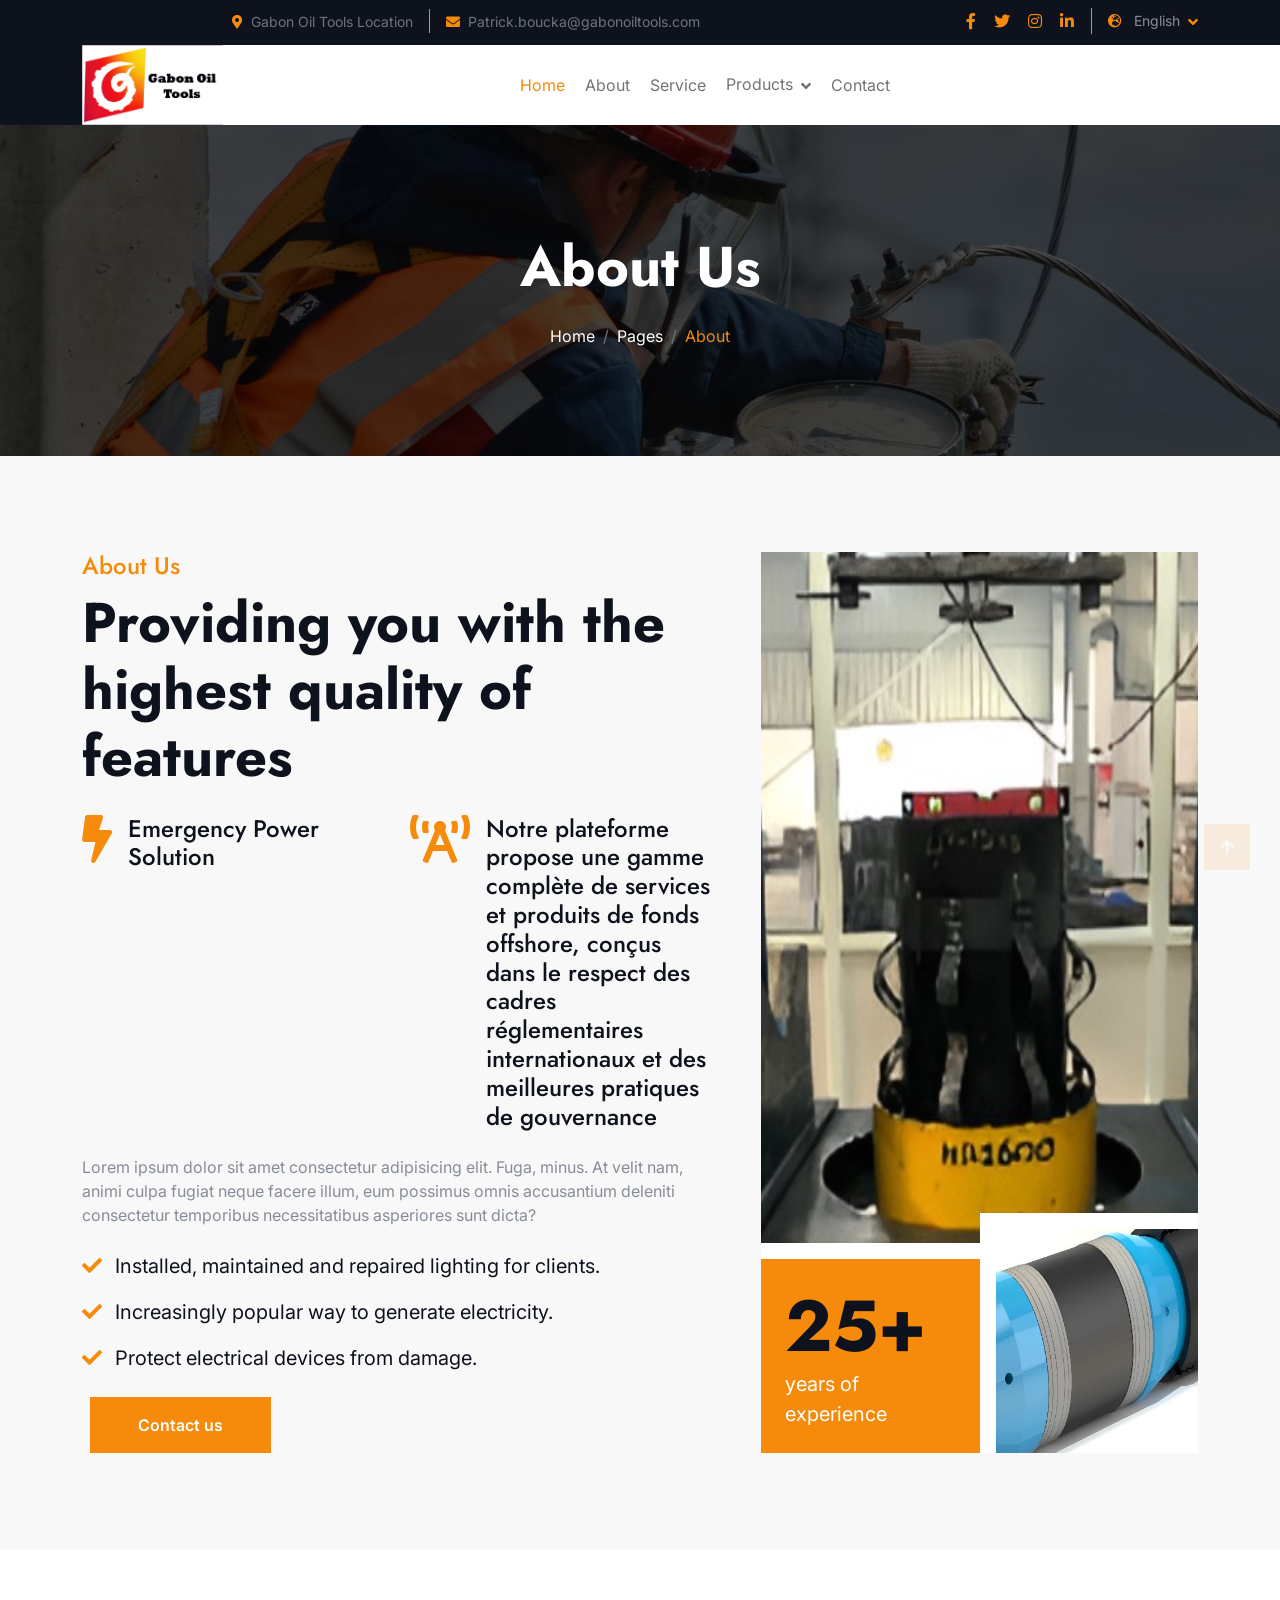
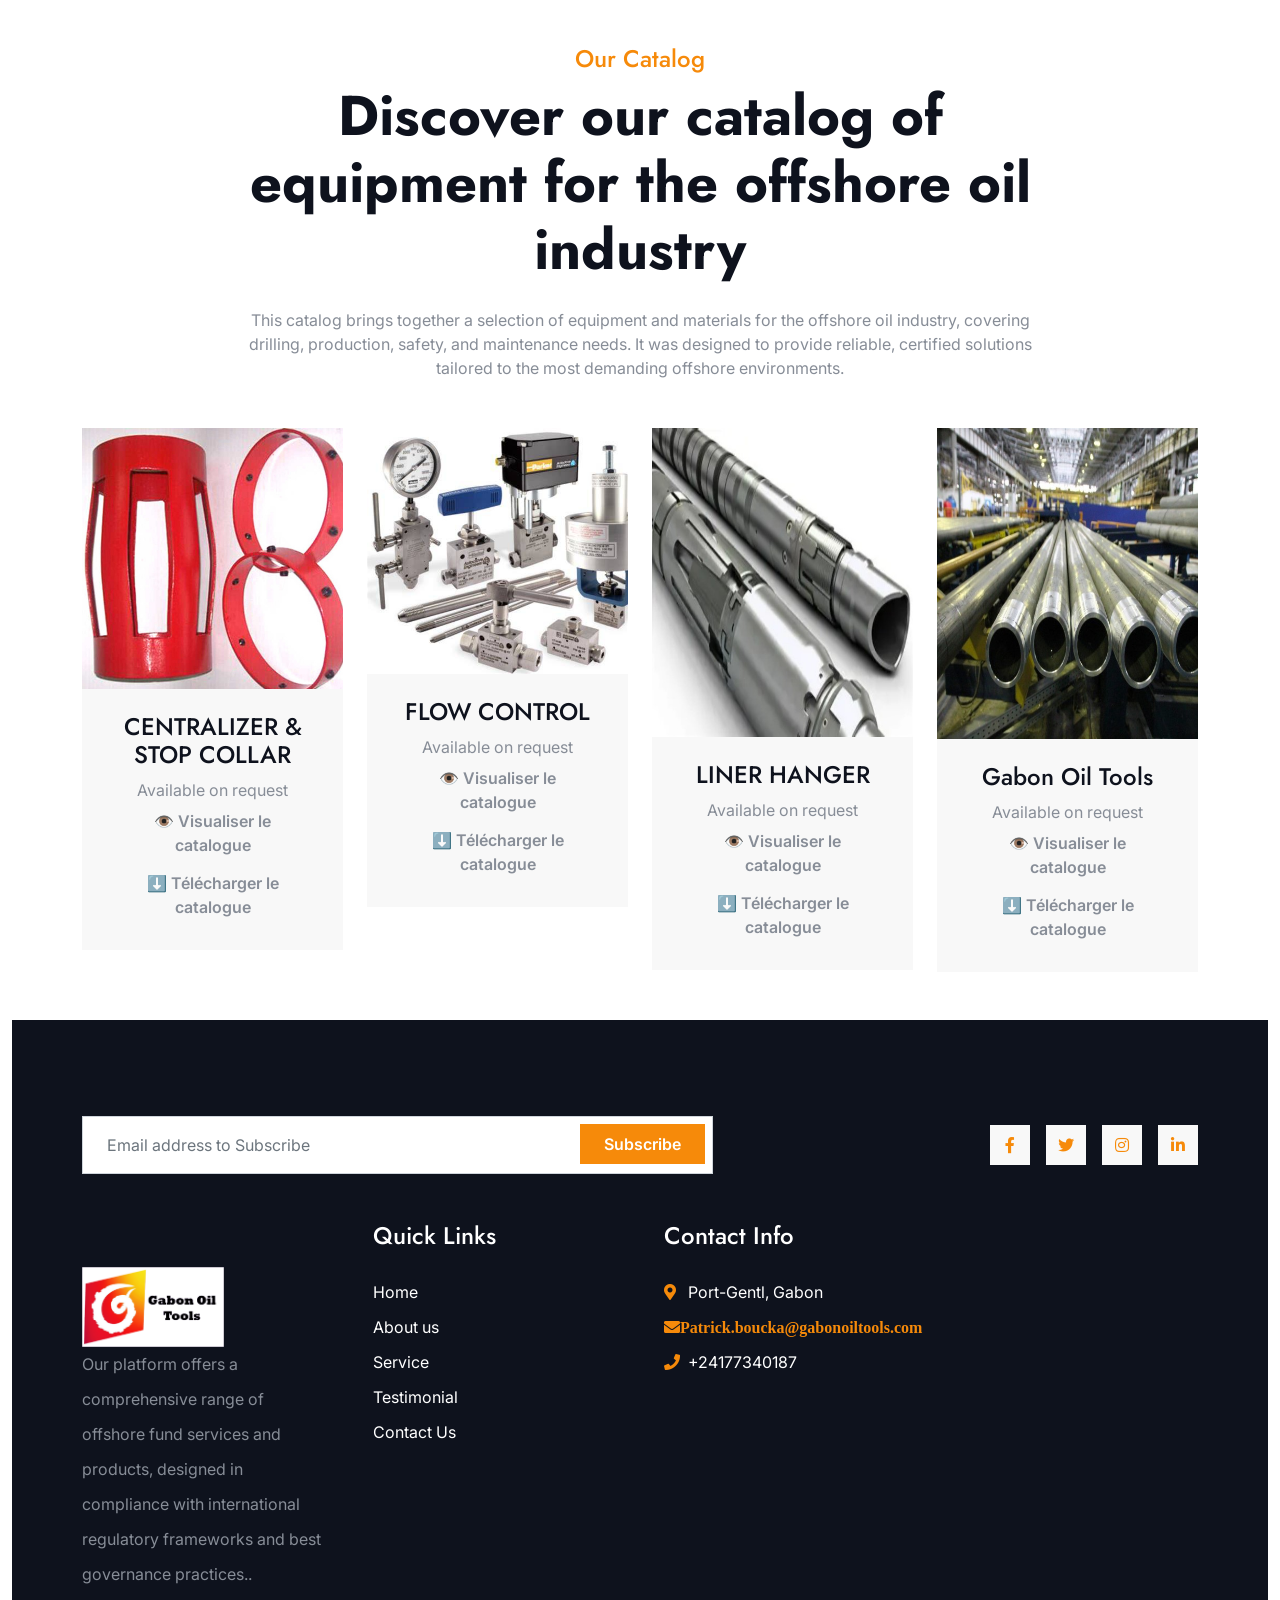
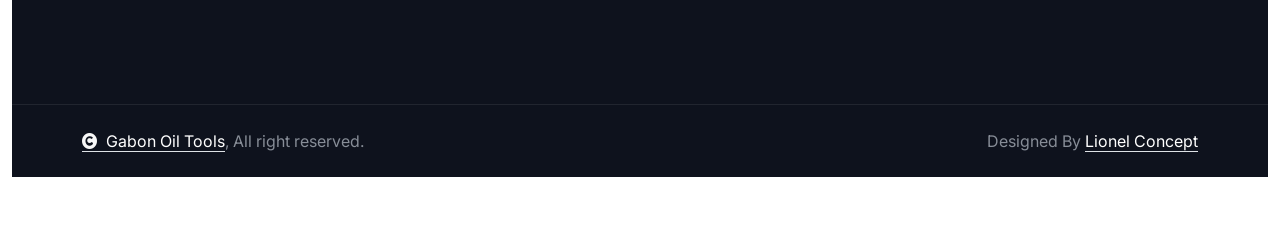
==== about.html @ 23f8eab4 "Landing page pétrolière Gabonaise" ====
<!DOCTYPE html>
<html lang="en">

<head>
    <meta charset="utf-8">
    <title>Gabon Oil Tolls </title>
    <meta content="width=device-width, initial-scale=1.0" name="viewport">
    <meta content="" name="keywords">
    <meta content="" name="description">

    <!-- Google Web Fonts -->
    <link rel="preconnect" href="https://fonts.googleapis.com">
    <link rel="preconnect" href="https://fonts.gstatic.com" crossorigin>
    <link
        href="https://fonts.googleapis.com/css2?family=Inter:wght@100..900&family=Edu+TAS+Beginner:wght@400..700&family=Jost:ital,wght@0,100..900;1,100..900&display=swap"
        rel="stylesheet">

    <!-- Icon Font Stylesheet -->
    <link rel="stylesheet" href="https://use.fontawesome.com/releases/v5.15.4/css/all.css" />
    <link href="https://cdn.jsdelivr.net/npm/bootstrap-icons@1.4.1/font/bootstrap-icons.css" rel="stylesheet">

    <!-- Libraries Stylesheet -->
    <link rel="stylesheet" href="lib/animate/animate.min.css" />
    <link href="lib/owlcarousel/assets/owl.carousel.min.css" rel="stylesheet">


    <!-- Customized Bootstrap Stylesheet -->
    <link href="css/bootstrap.min.css" rel="stylesheet">

    <!-- Template Stylesheet -->
    <link href="css/style.css" rel="stylesheet">
</head>

<body>

    <!-- Spinner Start -->
    <div id="spinner"
        class="show bg-white position-fixed translate-middle w-100 vh-100 top-50 start-50 d-flex align-items-center justify-content-center">
        <div class="spinner-border text-primary" style="width: 3rem; height: 3rem;" role="status">
            <span class="sr-only">Loading...</span>
        </div>
    </div>
    <!-- Spinner End -->



    <!-- Navbar & Hero Start -->
    <div class="container-fluid header-top">
        <div class="container d-flex align-items-center">
            <h3 class="text-primary mb-0 d-flex align-items-center">
                <img src="img/gtol2.png" alt="Gabon Oil Tools Logo" class="site-logo me-2">
            </h3>
            <div class="w-100 h-100">
                <div class="topbar px-0 py-2 d-none d-lg-block" style="height: 45px;">
                    <div class="row gx-0 align-items-center">
                        <div class="col-lg-8 text-center text-lg-center mb-lg-0">
                            <div class="d-flex flex-wrap">
                                <div class="border-end border-primary pe-3">
                                    <a href="#" class="text-muted small"><i
                                            class="fas fa-map-marker-alt text-primary me-2"></i>Gabon Oil Tools
                                        Location</a>
                                </div>
                                <div class="ps-3">
                                    <a href="mailto:example@gmail.com" class="text-muted small"><i
                                            class="fas fa-envelope text-primary me-2"></i>Patrick.boucka@gabonoiltools.com</a>
                                </div>
                            </div>
                        </div>
                        <div class="col-lg-4 text-center text-lg-end">
                            <div class="d-flex justify-content-end">
                                <div class="d-flex border-end border-primary pe-3">
                                    <a class="btn p-0 text-primary me-3" href="#"><i class="fab fa-facebook-f"></i></a>
                                    <a class="btn p-0 text-primary me-3" href="#"><i class="fab fa-twitter"></i></a>
                                    <a class="btn p-0 text-primary me-3" href="#"><i class="fab fa-instagram"></i></a>
                                    <a class="btn p-0 text-primary me-0" href="#"><i class="fab fa-linkedin-in"></i></a>
                                </div>
                                <div class="dropdown ms-3">
                                    <a href="#" class="dropdown-toggle text-white" data-bs-toggle="dropdown"><small
                                            class="text-body"><i class="fas fa-globe-europe text-primary me-2"></i>
                                            English</small></a>
                                    <div class="dropdown-menu">
                                        <a href="#" class="dropdown-item" onclick="changeLanguage('en')">English</a>
                                        <a href="#" class="dropdown-item" onclick="changeLanguage('fr')">French</a>
                                        <a href="#" class="dropdown-item" onclick="changeLanguage('es')">Spanish</a>
                                        <a href="#" class="dropdown-item" onclick="changeLanguage('ar')">Arabic</a>
                                    </div>
                                </div>
                            </div>
                        </div>
                    </div>
                </div>
                <div class="nav-bar px-0 py-lg-0" style="height: 80px;">
                    <nav class="navbar navbar-expand-lg navbar-light d-flex justify-content-lg-end">
                        <a href="#" class="navbar-brand-2">
                            <h1 class="text-primary mb-0"><i class="fas fa-bolt"></i>Gabon Oil Tools</h1>
                            <!-- <img src="img/logo.png" alt="Logo"> -->
                        </a>
                        <button class="navbar-toggler" type="button" data-bs-toggle="collapse"
                            data-bs-target="#navbarCollapse">
                            <span class="fa fa-bars"></span>
                        </button>
                        <div class="collapse navbar-collapse" id="navbarCollapse">
                            <div class="navbar-nav mx-0 mx-lg-auto bg-white">
                                <a href="index.html" class="nav-item nav-link active">Home</a>
                                <a href="about.html" class="nav-item nav-link">About</a>
                                <a href="service.html" class="nav-item nav-link">Service</a>
                                <div class="nav-item dropdown">
                                    <a href="#" class="nav-link" data-bs-toggle="dropdown">
                                        <span class="dropdown-toggle">Products</span>
                                    </a>
                                    <div class="dropdown-menu">
                                        <a href="team.html" class="dropdown-item">Our Catalog</a>
                                        <a href="testimonial.html" class="dropdown-item">Testimonial</a>
                                        <a href="404.html" class="dropdown-item">404 Page</a>
                                    </div>
                                </div>
                                <a href="contact.html" class="nav-item nav-link">Contact</a>
                            </div>
                        </div>
                    </nav>
                </div>
            </div>
        </div>
    </div>
    <!-- Navbar & Hero End -->


    <!-- Header Start -->
    <div class="container-fluid bg-breadcrumb">
        <div class="container text-center py-5" style="max-width: 900px;">
            <h4 class="text-white display-4 mb-4 wow fadeInDown" data-wow-delay="0.1s">About Us</h4>
            <ol class="breadcrumb d-flex justify-content-center mb-0 wow fadeInDown" data-wow-delay="0.3s">
                <li class="breadcrumb-item"><a href="index.html">Home</a></li>
                <li class="breadcrumb-item"><a href="#">Pages</a></li>
                <li class="breadcrumb-item active text-primary">About</li>
            </ol>
        </div>
    </div>
    <!-- Header End -->


    <!-- About Start -->
    <div class="container-fluid about bg-light py-5">
        <div class="container py-5">
            <div class="row g-5">
                <div class="col-lg-7 wow fadeInLeft" data-wow-delay="0.2s">
                    <div class="h-100">
                        <h4 class="text-primary">About Us</h4>
                        <h1 class="display-4 mb-4">Providing you with the highest quality of features</h1>
                        <div class="row g-4 mb-4">
                            <div class="col-md-6">
                                <a href="#" class="d-flex">
                                    <span class="fas fa-bolt fa-3x me-3"></span>
                                    <h4 class="mb-0">Emergency Power Solution</h4>
                                </a>
                            </div>
                            <div class="col-md-6">
                                <a href="#" class="d-flex">
                                    <span class="fas fa-broadcast-tower fa-3x me-3"></span>
                                    <h4 class="mb-0">Notre plateforme propose une gamme complète de services et produits
                                        de fonds offshore, conçus dans le respect des cadres réglementaires
                                        internationaux et des meilleures pratiques de gouvernance</h4>
                                </a>
                            </div>
                        </div>
                        <p class="mb-4">Lorem ipsum dolor sit amet consectetur adipisicing elit. Fuga, minus. At velit
                            nam, animi culpa fugiat neque facere illum, eum possimus omnis accusantium deleniti
                            consectetur temporibus necessitatibus asperiores sunt dicta?
                        </p>
                        <div class="text-dark mb-4">
                            <p class="fs-5"><span class="fa fa-check text-primary me-2"></span> Installed, maintained
                                and repaired lighting for clients.</p>
                            <p class="fs-5"><span class="fa fa-check text-primary me-2"></span> Increasingly popular way
                                to generate electricity.</p>
                            <p class="fs-5"><span class="fa fa-check text-primary me-2"></span> Protect electrical
                                devices from damage.</p>
                        </div>
                        <a class="btn btn-primary py-3 px-4 px-md-5 ms-2" href="#">Contact us</a>
                    </div>
                </div>
                <div class="col-lg-5 wow fadeInRight" data-wow-delay="0.2s">
                    <div class="position-relative h-100">
                        <img src="img/about-1.jpg" class="img-fluid w-100 h-100" style="object-fit: cover;" alt="">
                        <div class="bg-white">
                            <div class="position-absolute pt-3 bg-white" style="width: 50%; left: 0; bottom: 0;">
                                <div class="bg-primary p-4">
                                    <h4 class="display-2 mb-0">25+</h4>
                                    <p class="text-white fs-5 mb-0">years of experience</p>
                                </div>
                            </div>
                            <div class="position-absolute p-3 bg-white pb-0 pe-0"
                                style="width: 50%; bottom: 0; right: 0;">
                                <img src="img/about-2.jpg" class="img-fluid" alt="">
                            </div>
                        </div>
                    </div>
                </div>
            </div>
        </div>
    </div>
    <!-- About End -->


    <!-- Team Start -->
    <div class="container-fluid team py-5">
        <div class="container py-5">
            <div class="d-flex flex-column mx-auto text-center mb-5 wow fadeInUp" data-wow-delay="0.2s"
                style="max-width: 800px;">
                <h4 class="text-primary">Our Catalog</h4>
                <h1 class="display-4 mb-4">Discover our catalog of equipment for the offshore oil industry</h1>
                <p class="mb-0">This catalog brings together a selection of equipment and materials for the offshore oil
                    industry, covering drilling, production, safety,
                    and maintenance needs. It was designed to provide reliable,
                    certified solutions tailored to the most demanding offshore environments.</p>
            </div>
            <div class="row g-4">
                <div class="col-md-6 col-lg-3 wow fadeInUp" data-wow-delay="0.2s">
                    <div class="team-item">
                        <div class="team-img">
                            <img src="img/Slip-on-Set-Screw-Stop-Collar-Stop-Ring-for-Casing-Centralizer.jpg"
                                class="img-fluid w-100" alt="">
                        </div>
                        <div class="team-content bg-light text-center p-4">
                            <h4>CENTRALIZER & STOP COLLAR </h4>
                            <p class="mb-0">Available on request</p>
                            <div class="catalog-actions">
                                <a href="pdf/CENTRALIZER & STOP COLLAR Catalogue.pdf" target="_blank"
                                    class="btn btn-view">
                                    👁️ Visualiser le catalogue
                                </a>
                                <a href="pdf/CENTRALIZER & STOP COLLAR Catalogue.pdf" download class="btn btn-download">
                                    ⬇️ Télécharger le catalogue
                                </a>
                            </div>

                        </div>
                    </div>
                </div>

                <div class="col-md-6 col-lg-3 wow fadeInUp" data-wow-delay="0.6s">
                    <div class="team-item">
                        <div class="team-img">
                            <img src="img/Flowcontrol.jpg" class="img-fluid w-100" alt="">
                        </div>
                        <div class="team-content bg-light text-center p-4">
                            <h4>FLOW CONTROL</h4>
                            <p class="mb-0">Available on request</p>
                            <div class="catalog-actions">
                                <a href="pdf/Product Catalog - Gradwell Oilfield.pdf" target="_blank"
                                    class="btn btn-view">
                                    👁️ Visualiser le catalogue
                                </a>
                                <a href="pdf/Product Catalog - Gradwell Oilfield.pdf" download class="btn btn-download">
                                    ⬇️ Télécharger le catalogue
                                </a>
                            </div>

                        </div>
                    </div>
                </div>
                <div class="col-md-6 col-lg-3 wow fadeInUp" data-wow-delay="0.6s">
                    <div class="team-item">
                        <div class="team-img">
                            <img src="img/team-3.jpg" class="img-fluid w-100" alt="">
                        </div>
                        <div class="team-content bg-light text-center p-4">
                            <h4>LINER HANGER</h4>
                            <p class="mb-0">Available on request</p>
                            <div class="catalog-actions">
                                <a href="pdf/FLOW CONTROL Catalogue.pdf" target="_blank" class="btn btn-view">
                                    👁️ Visualiser le catalogue
                                </a>
                                <a href="pdf/FLOW CONTROL Catalogue.pdf" download class="btn btn-download">
                                    ⬇️ Télécharger le catalogue
                                </a>
                            </div>

                        </div>
                    </div>
                </div>
                <div class="col-md-6 col-lg-3 wow fadeInUp" data-wow-delay="0.8s">
                    <div class="team-item">
                        <div class="team-img">
                            <img src="img/team-4.jpg" class="img-fluid w-100" alt="">
                        </div>
                        <div class="team-content bg-light text-center p-4">
                            <h4>Gabon Oil Tools</h4>
                            <p class="mb-0">Available on request</p>
                            <div class="catalog-actions">
                                <a href="pdf/LINER HANGER Catalogue.pdf" target="_blank" class="btn btn-view">
                                    👁️ Visualiser le catalogue
                                </a>
                                <a href="pdf/LINER HANGER Catalogue.pdf" download class="btn btn-download">
                                    ⬇️ Télécharger le catalogue
                                </a>
                            </div>
                        </div>
                    </div>

                </div>
            </div>
        </div>
        <!-- Team End -->

        <!-- Footer Start -->
        <div class="container-fluid footer bg-dark py-5 wow fadeIn" data-wow-delay="0.2s">
            <div class="container py-5">
                <div class="row g-5 mb-5 align-items-center">
                    <div class="col-lg-7">
                        <div class="position-relative mx-auto">
                            <input class="form-control w-100 py-3 ps-4 pe-5" type="text"
                                placeholder="Email address to Subscribe">
                            <button type="button"
                                class="btn btn-primary position-absolute top-0 end-0 py-2 px-4 mt-2 me-2">Subscribe</button>
                        </div>
                    </div>
                    <div class="col-lg-5">
                        <div class="d-flex align-items-center justify-content-center justify-content-lg-end">
                            <a class="btn btn-light btn-md-square me-3" href=""><i class="fab fa-facebook-f"></i></a>
                            <a class="btn btn-light btn-md-square me-3" href=""><i class="fab fa-twitter"></i></a>
                            <a class="btn btn-light btn-md-square me-3" href=""><i class="fab fa-instagram"></i></a>
                            <a class="btn btn-light btn-md-square me-0" href=""><i class="fab fa-linkedin-in"></i></a>
                        </div>
                    </div>
                </div>
                <div class="row g-5">
                    <div class="col-md-6 col-lg-6 col-xl-3">
                        <div class="footer-item d-flex flex-column">
                            <div class="footer-item">
                                <h3 class="text-primary mb-0 d-flex align-items-center">
                                    <img src="img/gtol2.png" alt="Gabon Oil Tools Logo" class="site-logo me-2">
                                </h3>
                                <p class="mb-3">Our platform offers a comprehensive range of offshore fund services and
                                    products,
                                    designed in compliance with international regulatory frameworks and best governance
                                    practices..</p>
                            </div>
                        </div>
                    </div>
                    <div class="col-md-6 col-lg-6 col-xl-3">
                        <div class="footer-item d-flex flex-column">
                            <h4 class="text-white mb-4">Quick Links</h4>
                            <a href="#"> Home</a>
                            <a href="#"> About us</a>
                            <a href="#"> Service</a>
                            <a href="#"> Testimonial</a>
                            <a href="#"> Contact Us</a>
                        </div>
                    </div>
                    <div class="col-md-6 col-lg-6 col-xl-3">
                        <div class="footer-item d-flex flex-column">
                            <h4 class="text-white mb-4">Contact Info</h4>
                            <a href="#"><i class="fa fa-map-marker-alt text-primary me-2"></i> Port-Gentl, Gabon
                            </a>
                            <a href="mailto:Patrick.boucka@gabonoiltools.com"><i
                                    class="fas fa-envelope text-primary me-2">Patrick.boucka@gabonoiltools.com</a></i>

                            <a href="tel:+24177340187"><i class="fas fa-phone text-primary me-2"></i>+24177340187</a>
                        </div>
                    </div>
                </div>
            </div>
        </div>
        <!-- Footer End -->


        <!-- Copyright Start -->
        <div class="container-fluid copyright py-4">
            <div class="container">
                <div class="row g-4 align-items-center">
                    <div class="col-md-6 text-center text-md-start mb-md-0">
                        <span class="text-body"><a href="#" class="border-bottom text-white"><i
                                    class="fas fa-copyright text-light me-2"></i>Gabon Oil Tools</a>, All right
                            reserved.</span>
                    </div>
                    <div class="col-md-6 text-center text-md-end text-body">
                        Designed By <a class="border-bottom text-white"
                            href="https://lionel-johnson.github.io/LionelConcept/">Lionel Concept</a>
                    </div>
                </div>
            </div>
        </div>
        <!-- Copyright End -->








        <!-- Back to Top -->
        <a href="#" class="btn btn-primary btn-lg-square back-to-top"><i class="fa fa-arrow-up"></i></a>


        <!-- JavaScript Libraries -->
        <script src="https://ajax.googleapis.com/ajax/libs/jquery/3.6.4/jquery.min.js"></script>
        <script src="https://cdn.jsdelivr.net/npm/bootstrap@5.0.0/dist/js/bootstrap.bundle.min.js"></script>
        <script src="lib/wow/wow.min.js"></script>
        <script src="lib/easing/easing.min.js"></script>
        <script src="lib/waypoints/waypoints.min.js"></script>
        <script src="lib/owlcarousel/owl.carousel.min.js"></script>


        <!-- Template Javascript -->
        <script src="js/main.js"></script>
</body>

</html>
---- css/style.css ----
/*** Spinner Start ***/
#spinner {
    opacity: 0;
    visibility: hidden;
    transition: opacity .5s ease-out, visibility 0s linear .5s;
    z-index: 99999;
}

#spinner.show {
    transition: opacity .5s ease-out, visibility 0s linear 0s;
    visibility: visible;
    opacity: 1;
}

/*** Spinner End ***/

.back-to-top {
    position: fixed;
    right: 30px;
    bottom: 30px;
    transition: 0.5s;
    z-index: 99;
}


/*** Button Start ***/
.btn {
    font-weight: 600;
    transition: .5s;
}

.btn-square {
    width: 32px;
    height: 32px;
}

.btn-sm-square {
    width: 34px;
    height: 34px;
}

.btn-md-square {
    width: 40px;
    height: 40px;
}

.btn-lg-square {
    width: 46px;
    height: 46px;
}

.btn-xl-square {
    width: 56px;
    height: 56px;
}

.btn-square,
.btn-sm-square,
.btn-md-square,
.btn-lg-square,
.btn-xl-square {
    padding: 0;
    display: flex;
    align-items: center;
    justify-content: center;
    font-weight: normal;
}

.btn.btn-primary {
    color: var(--bs-white);
    border: none;
}

.btn.btn-primary:hover {
    background: var(--bs-dark);
    color: var(--bs-white);
}

.btn.btn-light {
    color: var(--bs-primary);
    border: none;
}

.btn.btn-light:hover {
    color: var(--bs-white);
    background: var(--bs-primary);
}

/*** Navbar Start ***/
.header-top .topbar .dropdown-toggle::after {
    border: none;
    content: "\f107";
    font-family: "Font Awesome 5 Free";
    font-weight: 600;
    vertical-align: middle;
    margin-left: 8px;
    color: var(--bs-primary);
}

.header-top .topbar .dropdown .dropdown-menu {
    transform: rotateX(0deg);
    visibility: visible;
    background: var(--bs-light);
    padding-top: 12px;
    border: 0;
    transition: .5s;
    opacity: 1;
}

.header-top {
    height: 125px;
    position: relative;
}

.header-top::after {
    content: "";
    position: absolute;
    overflow: hidden;
    width: 50%;
    height: 100%;
    top: 0;
    left: 0;
    background: var(--bs-dark);
    z-index: 1;
}

.header-top .container {
    position: relative;
    z-index: 999;
}

@media (min-width: 992px) {
    .header-top::before {
        content: "";
        position: absolute;
        overflow: hidden;
        width: 100%;
        height: 45px;
        top: 0;
        right: 0;
        background: var(--bs-dark);
        z-index: -1;
    }

    .navbar-brand-2 {
        display: none;
    }
}

.site-logo {
    height: 80px;
    width: auto;
    object-fit: contain;
    margin-top: 45px;
}

.header-top h1 {
    white-space: nowrap;
}

.header-top .navbar-brand {
    margin-right: 80px;

}


@media (max-width: 991px) {
    .header-top {
        max-height: 80px;
    }

    .navbar {
        justify-content: space-between;
    }

    .header-top .container {
        max-height: 80px;
    }

    .navbar-brand {
        display: none;
    }

    .navbar-brand-2 {
        position: relative;
        overflow: hidden;
        width: 200px;
        height: 100%;
        padding: 0;
        display: flex;
        align-items: center;
        z-index: 99;
    }

    .navbar-brand-2::before {
        content: "";
        position: absolute;
        overflow: hidden;
        width: 100%;
        height: 600px;
        top: -200px;
        right: 18px;
        background: var(--bs-dark);
        transform: rotate(-18deg);
        z-index: -1;
    }

    .navbar-brand-2::after {
        content: "";
        position: absolute;
        overflow: hidden;
        width: 5px;
        height: 600px;
        top: -200px;
        right: 18px;
        background: var(--bs-primary);
        transform: rotate(-18deg);
        z-index: -1;
    }

    .navbar.navbar-light {
        height: 100%;
        padding: 0;
    }

    .navbar .navbar-collapse {
        margin-top: -20px;
    }

}

.nav-bar .navbar {
    height: 100%;
    background: var(--bs-white);
    position: relative;
    z-index: 9;
}

.navbar-light .navbar-brand img {
    max-height: 60px;
    transition: .5s;
}

.nav-bar .navbar-light .navbar-brand img {
    max-height: 50px;
}

.navbar .navbar-nav .nav-item .nav-link {
    padding: 0;
}

.navbar .navbar-nav .nav-item {
    display: flex;
    align-items: center;
    padding: 0;
    margin-right: 20px;
}

.navbar-light .navbar-nav .nav-item:hover,
.navbar-light .navbar-nav .nav-item.active,
.navbar-light .navbar-nav .nav-item:hover .nav-link,
.navbar-light .navbar-nav .nav-item.active .nav-link {
    color: var(--bs-primary);
}

@media (max-width: 991px) {
    .navbar {
        padding: 20px 0;
    }

    .navbar .navbar-nav .nav-link {
        padding: 0;
    }

    .navbar .navbar-nav .nav-item {
        display: flex;
        padding: 12px;
        flex-direction: column;
        justify-content: start;
        align-items: start;
    }

    .navbar .navbar-nav .nav-btn {
        display: flex;
        justify-content: start;
    }

    .navbar .navbar-nav {
        width: 100%;
        display: flex;
        margin-top: 20px;
        padding-bottom: 20px;
        margin-left: 50px;
        background: var(--bs-light);
    }

    .navbar .navbar-nav .nav-btn {
        display: flex;
        flex-direction: column;
    }

    .navbar .navbar-nav .nav-btn a.btn {
        margin-right: 15px;
    }

    .navbar.navbar-expand-lg .navbar-toggler {
        padding: 8px 15px;
        border: 1px solid var(--bs-primary);
        color: var(--bs-primary);
    }
}

.navbar .dropdown-toggle::after {
    border: none;
    content: "\f107";
    font-family: "Font Awesome 5 Free";
    font-weight: 600;
    vertical-align: middle;
    margin-left: 8px;
}

.dropdown .dropdown-menu .dropdown-item:hover {
    background: var(--bs-primary);
    color: var(--bs-white);
}

@media (min-width: 992px) {
    .nav-bar .navbar::before {
        position: absolute;
        content: "";
        width: 50px;
        height: 100%;
        top: 0;
        left: -9px;
        background: var(--bs-white);
    }

    .navbar .nav-btn {
        display: flex;
        align-items: center;
        justify-content: end;
    }

    .navbar .navbar-nav {
        width: 100%;
        display: flex;
        justify-content: center;
        align-items: center;
        background: var(--bs-light);
        border-radius: 10px;
        margin-left: 25px;
    }

    .navbar .navbar-nav .nav-btn {
        width: 100%;
        display: flex;
        margin-left: auto;
    }

    .navbar .nav-item .dropdown-menu {
        display: block;
        visibility: hidden;
        top: 100%;
        transform: rotateX(-75deg);
        transform-origin: 0% 0%;
        border: 0;
        transition: .5s;
        opacity: 0;
    }

    .navbar .nav-item:hover .dropdown-menu {
        transform: rotateX(0deg);
        visibility: visible;
        margin-top: 19px;
        background: var(--bs-white);
        transition: .5s;
        opacity: 1;
    }



    .header-top .navbar-brand {
        position: relative;
        overflow: visible;
        padding: 25px 20px 25px 0;
        /* réduit la bande blanche */
        z-index: 99;
        padding: 0 !important;
        margin: 0 !important;
        display: flex;
        align-items: center;
    }



    .navbar-brand::before {
        content: "";
        position: absolute;
        overflow: hidden;
        width: 200px;
        height: 600px;
        top: -200px;
        right: 18px;
        background: var(--bs-dark);
        transform: rotate(-18deg);
        z-index: -1;
    }

    .navbar-brand::after {
        content: "";
        position: absolute;
        overflow: hidden;
        width: 5px;
        height: 600px;
        top: -200px;
        right: 18px;
        background: var(--bs-primary);
        transform: rotate(-18deg);
        z-index: -1;
    }
}

/*** Navbar End ***/


/*** Carousel Hero Header Start ***/
.hero-section {
    background-image: url(../img/about-2.jpg);
    background-repeat: no-repeat;
    background-position: center center;
    background-size: cover;
    width: 100%;
    height: 700px;
    display: flex;
    align-items: center;
    position: relative;
}

.hero-bg-half-1 {
    background-image: url(../img/product3.png);
    clip-path: polygon(37% 0%, 100% 0%, 100% 100%, 0% 100%);
    filter: grayscale(10%);
    transform: scale(100% - 50%);
    background-position: center right;
    background-repeat: no-repeat;
    background-size: cover;
    position: absolute;
    width: 58%;
    height: 100%;
    right: 0;
    top: 0;
}

.hero-bg-half-2 {
    background-image: url(../img/wellhead-1024x768.jpg);
    clip-path: polygon(37% 0%, 100% 0%, 100% 100%, 0% 100%);
    filter: grayscale(10%);
    transform: scale(100% - 50%);
    background-position: center right;
    background-repeat: no-repeat;
    background-size: cover;
    position: absolute;
    width: 58%;
    height: 100%;
    right: 0;
    top: 0;
}

.hero-shape-1 {
    background-color: var(--bs-primary);
    width: 150px;
    height: 50%;
    position: absolute;
    left: 54%;
    top: 0;
    transform: translateY(-50%) skew(-26deg, 0deg);
    position: relative;
}

.hero-shape-1:before {
    background-color: var(--bs-dark);
    content: "";
    width: 50%;
    height: 80%;
    position: absolute;
    right: 0;
    top: 0;
}

.hero-shape-2 {
    background-color: var(--bs-dark);
    width: 150px;
    height: 50%;
    position: absolute;
    right: -43%;
    bottom: 0;
    transform: translateY(50%) skew(-25deg, 0deg);
    position: relative;
    z-index: 1;
}

.hero-shape-2::after {
    background-color: var(--bs-primary);
    content: "";
    width: 75px;
    height: 80%;
    position: absolute;
    right: 0;
    bottom: 0;
}

/*** Carousel Hero Header Start ***/
.header-carousel .header-carousel-item {
    height: 700px;
}

.header-carousel .owl-nav .owl-prev,
.header-carousel .owl-nav .owl-next {
    position: absolute;
    width: 60px;
    height: 60px;
    background: var(--bs-white);
    color: var(--bs-primary);
    font-size: 26px;
    display: flex;
    align-items: center;
    justify-content: center;
    transition: 0.5s;
}

.header-carousel .owl-nav .owl-prev {
    bottom: 30px;
    left: 0;
}

.header-carousel .owl-nav .owl-next {
    bottom: 30px;
    right: 0;
}

.header-carousel .owl-nav .owl-prev:hover,
.header-carousel .owl-nav .owl-next:hover {
    box-shadow: inset 0 0 65px 0 var(--bs-primary);
    color: var(--bs-dark);
}

.header-carousel .header-carousel-item .carousel-caption {
    position: absolute;
    width: 100%;
    height: 100%;
    left: 0;
    bottom: 0;
    background: rgba(0, 0, 0, .2);
    display: flex;
    align-items: center;
    z-index: 9;
}

@media (max-width: 991px) {
    .header-carousel .header-carousel-item .carousel-caption {
        padding-top: 45px;
    }

    .header-carousel.owl-carousel,
    .header-carousel .header-carousel-item {
        height: 700px;
    }
}

/*** Carousel Hero Header End ***/


/*** Single Page Hero Header Start ***/
.bg-breadcrumb {
    position: relative;
    overflow: hidden;
    background: linear-gradient(rgba(0, 0, 0, 0.7), rgba(0, 0, 0, 0.7)), url(../img/banner-img.jpg);
    background-position: center center;
    background-repeat: no-repeat;
    background-size: cover;
    padding: 60px 0 60px 0;
    transition: 0.5s;
}

.bg-breadcrumb .breadcrumb {
    position: relative;
}

.bg-breadcrumb .breadcrumb .breadcrumb-item a {
    color: var(--bs-white);
}

/*** Single Page Hero Header End ***/

/*** Service Start ***/
.service .nav .nav-item {
    width: 75%;
    border: 1px solid var(--bs-primary);
    background: var(--bs-light);
}

.service .nav .nav-item a {
    display: flex;
    justify-content: center;
}


.owl-stage-outer {
    margin-right: -1px;
}

.service .nav-item a.active {
    background: var(--bs-primary);
}

.service .nav-item a span {
    color: var(--bs-dark);
}

.service .nav-item a.active span {
    color: var(--bs-white);
}

.service-carousel .owl-nav .owl-prev,
.service-carousel .owl-nav .owl-next {
    position: absolute;
    padding: 10px 35px;
    border: 1px solid var(--bs-primary);
    color: var(--bs-dark);
    background: var(--bs-light);
    transition: 0.5s;
}

.service-carousel .owl-nav .owl-prev:hover,
.service-carousel .owl-nav .owl-next:hover {
    background: var(--bs-primary);
    color: var(--bs-white);
}

@media (min-width: 992px) {
    .service-carousel .owl-nav .owl-prev {
        top: 0;
        left: -115px;
    }

    .service-carousel .owl-nav .owl-next {
        bottom: 0;
        left: -115px;
    }
}

@media (max-width: 991px) {
    .owl-stage-outer {
        margin-bottom: 70px;
    }

    .service-carousel .owl-nav .owl-prev {
        bottom: -70px;
        left: 0;
    }

    .service-carousel .owl-nav .owl-next {
        bottom: -70px;
        right: 0;
    }

    .service .nav {
        display: flex;
        justify-content: center;
    }
}

/*** Service End ***/

/*** Team Start ***/
.team .team-item .team-img {
    position: relative;
    overflow: hidden;
}

.team .team-item .team-img img {
    transition: 0.5s;
}

.team .team-item:hover .team-img img {
    transform: scale(1.1);
}

.team .team-item .team-img .team-icon {
    position: absolute;
    bottom: 20px;
    right: -100%;
    z-index: 9;
    transition: 0.5s;
}

.team .team-item:hover .team-img .team-icon {
    right: 25px;
}

.team .team-item .team-img::after {
    content: "";
    position: absolute;
    width: 100%;
    height: 0;
    top: 0;
    left: 0;
    background: rgba(246, 138, 10, .2);
    transition: 0.5s;
    z-index: 1;
}

.team .team-item:hover .team-img::after {
    height: 100%;
}

.team .team-item .team-content {
    transition: 0.5s;
}

.team .team-item:hover .team-content {
    box-shadow: 0 0 20px rgba(0, 0, 0, .2);
}

/*** Team End ***/

/*** Testimonial Start ***/
.testimonial-carousel .owl-stage-outer {
    margin-right: -1px;
}

.testimonial .testimonial-item {
    position: relative;
    margin-top: 35px;
}

.testimonial .testimonial-item .customer-text {
    border: 1px solid var(--bs-primary);
    border-top: none;
}

.testimonial .testimonial-item .testimonial-quote {
    position: absolute;
    width: 50px;
    height: 50px;
    top: 0;
    right: 25px;
    transform: translateY(-50%);
    color: var(--bs-dark);
    background: var(--bs-primary);
    display: flex;
    align-items: center;
    justify-content: center;
}

.testimonial .testimonial-item .testimonial-inner {
    display: flex;
    align-items: center;
    background: var(--bs-white);
}

.testimonial .testimonial-item .testimonial-inner img {
    width: 100px;
    height: 100px;
    border: 2px solid var(--bs-primary);
}

.testimonial-carousel .owl-dots {
    display: flex;
    align-items: center;
    justify-content: center;
    text-align: center;
}

.testimonial-carousel .owl-dots .owl-dot {
    width: 30px;
    height: 30px;
    margin: 30px 10px 0 10px;
    background: var(--bs-white);
    transition: 0.5s;
}

@media (max-width: 991px) {
    .testimonial-carousel .owl-dots .owl-dot {
        margin: 0 10px 0 10px;
    }
}

.testimonial-carousel .owl-dots .owl-dot.active {
    width: 30px;
    height: 30px;
    background: var(--bs-primary);
    transition: 0.5s;
}

.testimonial-carousel .owl-dots .owl-dot span {
    position: relative;
    margin-top: 50%;
    margin-left: 50%;
    transform: translate(-50%, -50%);
    margin-right: -1px;
    display: flex;
    align-items: center;
    justify-content: center;
    text-align: center;
}

.testimonial-carousel .owl-dots .owl-dot.active span::after {
    background: var(--bs-white);
}

.testimonial-carousel .owl-dots .owl-dot span::after {
    content: "";
    width: 15px;
    height: 15px;
    position: absolute;
    top: 50%;
    left: 0;
    transform: translateY(-50%);
    display: flex;
    align-items: center;
    justify-content: center;
    text-align: center;
    background: var(--bs-primary);
    transition: 0.5s;
}

/*** Testimonial End ***/

/*** Footer Start ***/
.footer {
    background: var(--bs-dark);
}

.footer .footer-item a {
    line-height: 35px;
    color: var(--bs-white);
    transition: 0.5s;
}

.footer .footer-item p {
    line-height: 35px;
}

.footer .footer-item a:hover {
    letter-spacing: 1px;
    color: var(--bs-primary);
}

.footer .footer-item .footer-btn a {
    transition: 0.5s;
}

.footer .footer-item .footer-btn a:hover {
    background: var(--bs-white);
}

.footer .footer-item .footer-btn a:hover {
    color: var(--bs-primary);
}

/*** Footer End ***/

/*** copyright Start ***/
.copyright {
    border-top: 1px solid rgba(255, 255, 255, 0.08);
    background: var(--bs-dark);
}

/*** copyright end ***/
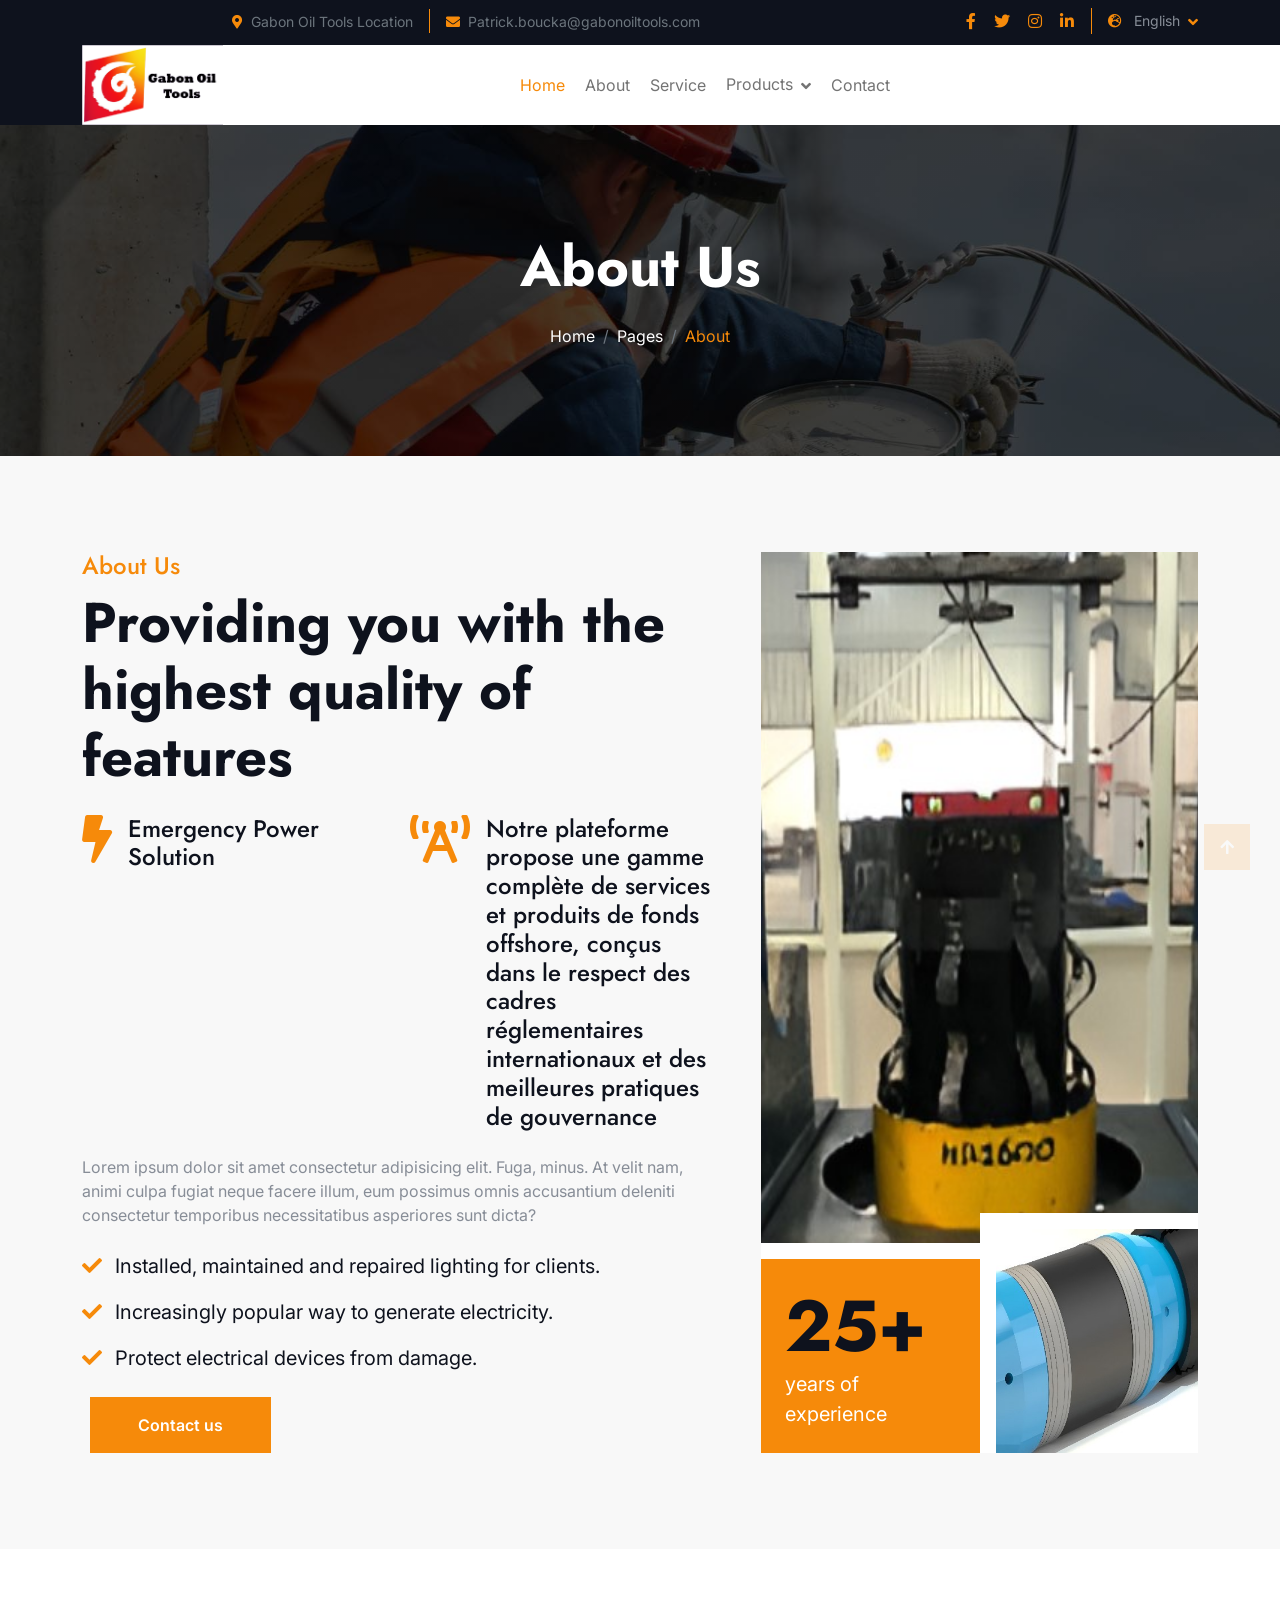
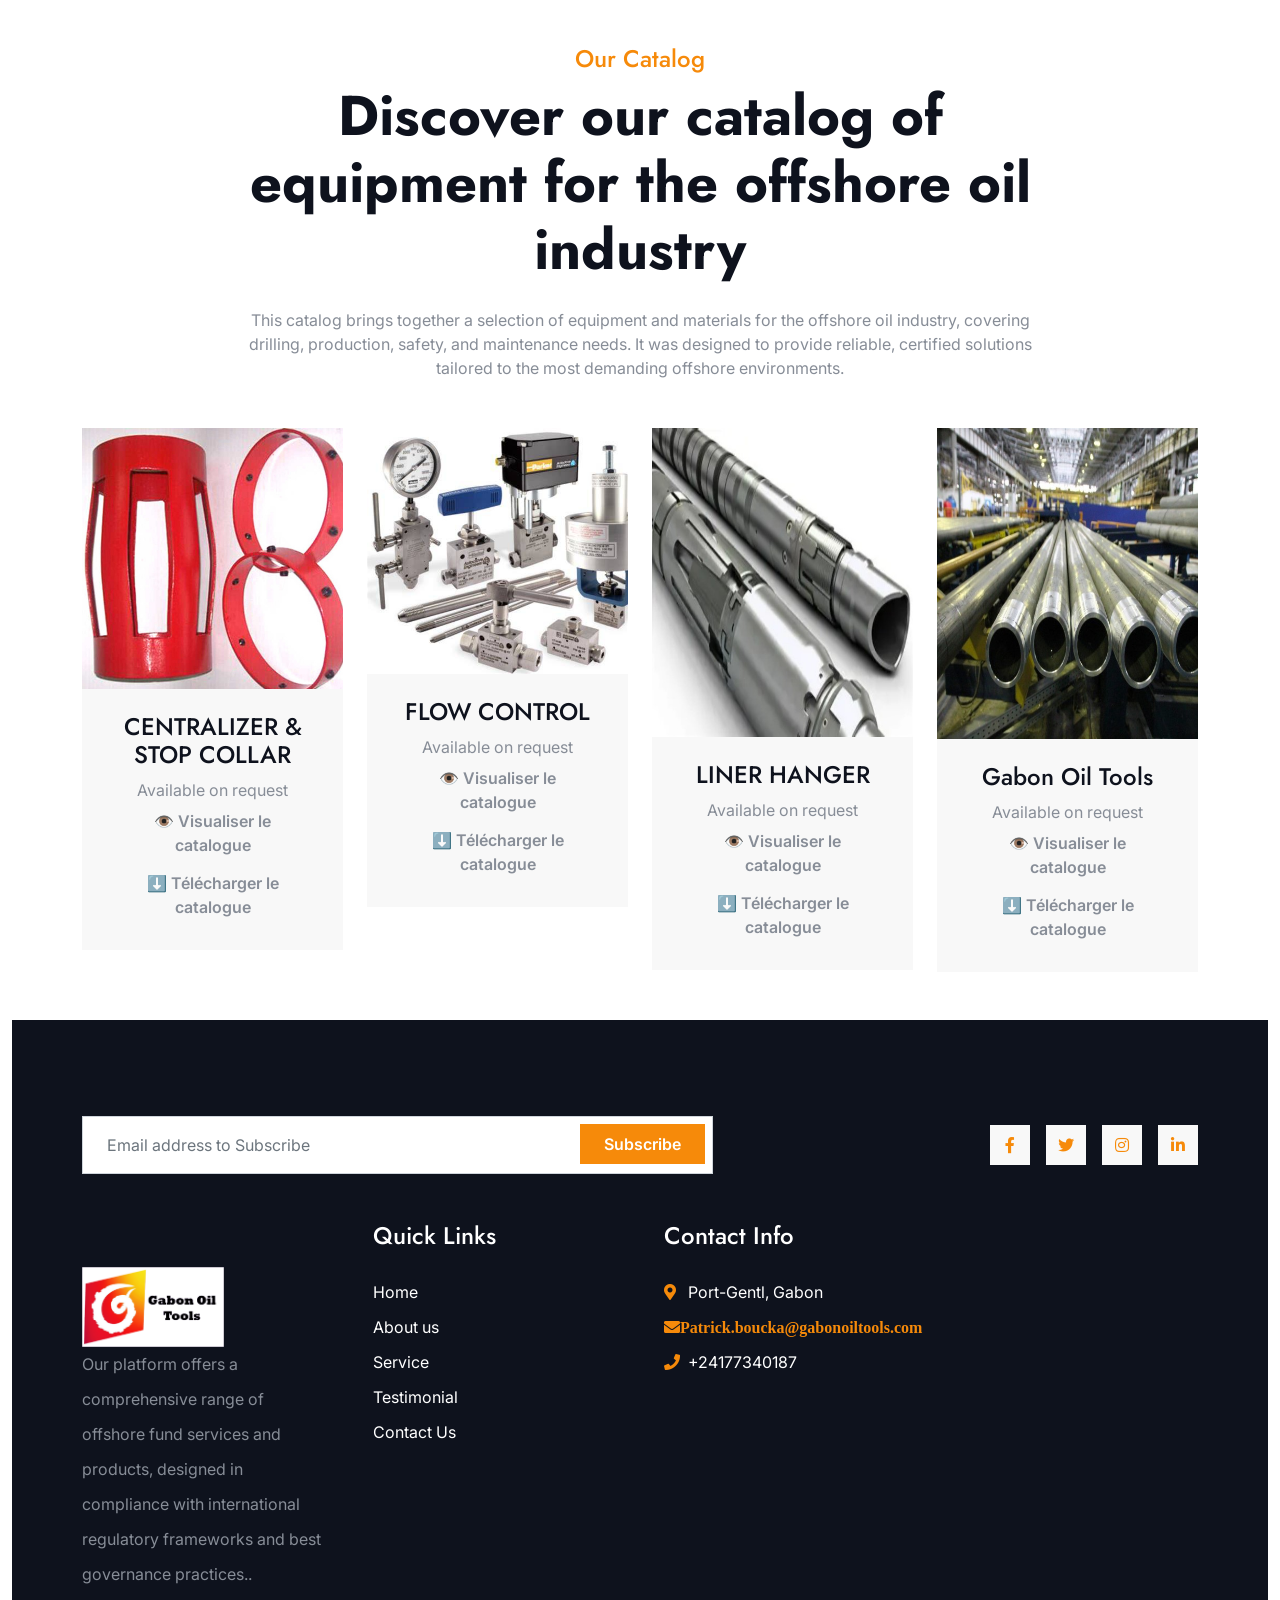
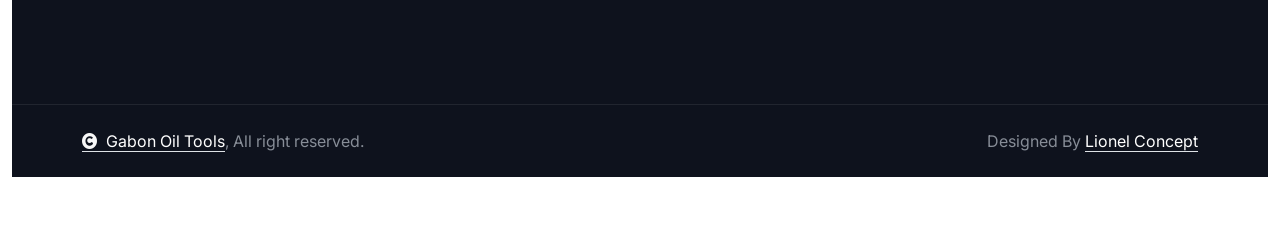
==== commit 1b875685: "ajout des lignes de produits" ====
--- a/about.html
+++ b/about.html
@@ -44,366 +44,380 @@
 
 
 
-    <!-- Navbar & Hero Start -->
-    <div class="container-fluid header-top">
-        <div class="container d-flex align-items-center">
-            <h3 class="text-primary mb-0 d-flex align-items-center">
-                <img src="img/gtol2.png" alt="Gabon Oil Tools Logo" class="site-logo me-2">
-            </h3>
-            <div class="w-100 h-100">
-                <div class="topbar px-0 py-2 d-none d-lg-block" style="height: 45px;">
-                    <div class="row gx-0 align-items-center">
-                        <div class="col-lg-8 text-center text-lg-center mb-lg-0">
-                            <div class="d-flex flex-wrap">
-                                <div class="border-end border-primary pe-3">
-                                    <a href="#" class="text-muted small"><i
-                                            class="fas fa-map-marker-alt text-primary me-2"></i>Gabon Oil Tools
-                                        Location</a>
-                                </div>
-                                <div class="ps-3">
-                                    <a href="mailto:example@gmail.com" class="text-muted small"><i
-                                            class="fas fa-envelope text-primary me-2"></i>Patrick.boucka@gabonoiltools.com</a>
-                                </div>
-                            </div>
-                        </div>
-                        <div class="col-lg-4 text-center text-lg-end">
-                            <div class="d-flex justify-content-end">
-                                <div class="d-flex border-end border-primary pe-3">
-                                    <a class="btn p-0 text-primary me-3" href="#"><i class="fab fa-facebook-f"></i></a>
-                                    <a class="btn p-0 text-primary me-3" href="#"><i class="fab fa-twitter"></i></a>
-                                    <a class="btn p-0 text-primary me-3" href="#"><i class="fab fa-instagram"></i></a>
-                                    <a class="btn p-0 text-primary me-0" href="#"><i class="fab fa-linkedin-in"></i></a>
-                                </div>
-                                <div class="dropdown ms-3">
-                                    <a href="#" class="dropdown-toggle text-white" data-bs-toggle="dropdown"><small
-                                            class="text-body"><i class="fas fa-globe-europe text-primary me-2"></i>
-                                            English</small></a>
-                                    <div class="dropdown-menu">
-                                        <a href="#" class="dropdown-item" onclick="changeLanguage('en')">English</a>
-                                        <a href="#" class="dropdown-item" onclick="changeLanguage('fr')">French</a>
-                                        <a href="#" class="dropdown-item" onclick="changeLanguage('es')">Spanish</a>
-                                        <a href="#" class="dropdown-item" onclick="changeLanguage('ar')">Arabic</a>
-                                    </div>
-                                </div>
-                            </div>
-                        </div>
-                    </div>
-                </div>
-                <div class="nav-bar px-0 py-lg-0" style="height: 80px;">
-                    <nav class="navbar navbar-expand-lg navbar-light d-flex justify-content-lg-end">
-                        <a href="#" class="navbar-brand-2">
-                            <h1 class="text-primary mb-0"><i class="fas fa-bolt"></i>Gabon Oil Tools</h1>
-                            <!-- <img src="img/logo.png" alt="Logo"> -->
-                        </a>
-                        <button class="navbar-toggler" type="button" data-bs-toggle="collapse"
-                            data-bs-target="#navbarCollapse">
-                            <span class="fa fa-bars"></span>
-                        </button>
-                        <div class="collapse navbar-collapse" id="navbarCollapse">
-                            <div class="navbar-nav mx-0 mx-lg-auto bg-white">
-                                <a href="index.html" class="nav-item nav-link active">Home</a>
-                                <a href="about.html" class="nav-item nav-link">About</a>
-                                <a href="service.html" class="nav-item nav-link">Service</a>
-                                <div class="nav-item dropdown">
-                                    <a href="#" class="nav-link" data-bs-toggle="dropdown">
-                                        <span class="dropdown-toggle">Products</span>
-                                    </a>
-                                    <div class="dropdown-menu">
-                                        <a href="team.html" class="dropdown-item">Our Catalog</a>
-                                        <a href="testimonial.html" class="dropdown-item">Testimonial</a>
-                                        <a href="404.html" class="dropdown-item">404 Page</a>
-                                    </div>
-                                </div>
-                                <a href="contact.html" class="nav-item nav-link">Contact</a>
-                            </div>
-                        </div>
-                    </nav>
+    <body>
+        <!-- Navbar & Hero Start -->
+        <div class="container-fluid header-top">
+            <div class="container d-flex align-items-center">
+                <h3 class="text-primary mb-0 d-flex align-items-center">
+                    <img src="img/gtol2.png" alt="Gabon Oil Tools Logo" class="site-logo me-2">
+                </h3>
+                <div class="w-100 h-100">
+                    <div class="topbar px-0 py-2 d-none d-lg-block" style="height: 45px;">
+                        <div class="row gx-0 align-items-center">
+                            <div class="col-lg-8 text-center text-lg-center mb-lg-0">
+                                <div class="d-flex flex-wrap">
+                                    <div class="border-end border-primary pe-3">
+                                        <a href="#" class="text-muted small"><i
+                                                class="fas fa-map-marker-alt text-primary me-2"></i>Gabon Oil Tools
+                                            Location</a>
+                                    </div>
+                                    <div class="ps-3">
+                                        <a href="mailto:example@gmail.com" class="text-muted small"><i
+                                                class="fas fa-envelope text-primary me-2"></i>Patrick.boucka@gabonoiltools.com</a>
+                                    </div>
+                                </div>
+                            </div>
+                            <div class="col-lg-4 text-center text-lg-end">
+                                <div class="d-flex justify-content-end">
+                                    <div class="d-flex border-end border-primary pe-3">
+                                        <a class="btn p-0 text-primary me-3" href="#"><i
+                                                class="fab fa-facebook-f"></i></a>
+                                        <a class="btn p-0 text-primary me-3" href="#"><i class="fab fa-twitter"></i></a>
+                                        <a class="btn p-0 text-primary me-3" href="#"><i
+                                                class="fab fa-instagram"></i></a>
+                                        <a class="btn p-0 text-primary me-0" href="#"><i
+                                                class="fab fa-linkedin-in"></i></a>
+                                    </div>
+                                    <div class="dropdown ms-3">
+                                        <a href="#" class="dropdown-toggle text-white" data-bs-toggle="dropdown"><small
+                                                class="text-body"><i class="fas fa-globe-europe text-primary me-2"></i>
+                                                English</small></a>
+                                        <div class="dropdown-menu">
+                                            <a href="#" class="dropdown-item" onclick="changeLanguage('en')">English</a>
+                                            <a href="#" class="dropdown-item" onclick="changeLanguage('fr')">French</a>
+                                            <a href="#" class="dropdown-item" onclick="changeLanguage('es')">Spanish</a>
+                                            <a href="#" class="dropdown-item" onclick="changeLanguage('ar')">Arabic</a>
+                                        </div>
+                                    </div>
+                                </div>
+                            </div>
+                        </div>
+                    </div>
+                    <div class="nav-bar px-0 py-lg-0" style="height: 80px;">
+                        <nav class="navbar navbar-expand-lg navbar-light d-flex justify-content-lg-end">
+                            <a href="#" class="navbar-brand-2">
+                            </a>
+                            <button class="navbar-toggler" type="button" data-bs-toggle="collapse"
+                                data-bs-target="#navbarCollapse">
+                                <span class="fa fa-bars"></span>
+                            </button>
+                            <div class="collapse navbar-collapse" id="navbarCollapse">
+                                <div class="navbar-nav mx-0 mx-lg-auto bg-white">
+                                    <a href="index.html" class="nav-item nav-link active">Home</a>
+                                    <a href="about.html" class="nav-item nav-link">About</a>
+                                    <a href="service.html" class="nav-item nav-link">Service</a>
+                                    <div class="nav-item dropdown">
+                                        <a href="#" class="nav-link" data-bs-toggle="dropdown">
+                                            <span class="dropdown-toggle">Products</span>
+                                        </a>
+                                        <div class="dropdown-menu">
+                                            <a href="team.html" class="dropdown-item">Our Catalog</a>
+                                            <a href="testimonial.html" class="dropdown-item">Testimonial</a>
+                                            <a href="404.html" class="dropdown-item">404 Page</a>
+                                        </div>
+                                    </div>
+                                    <a href="contact.html" class="nav-item nav-link">Contact</a>
+                                </div>
+                            </div>
+                        </nav>
+                    </div>
                 </div>
             </div>
         </div>
-    </div>
-    <!-- Navbar & Hero End -->
-
-
-    <!-- Header Start -->
-    <div class="container-fluid bg-breadcrumb">
-        <div class="container text-center py-5" style="max-width: 900px;">
-            <h4 class="text-white display-4 mb-4 wow fadeInDown" data-wow-delay="0.1s">About Us</h4>
-            <ol class="breadcrumb d-flex justify-content-center mb-0 wow fadeInDown" data-wow-delay="0.3s">
-                <li class="breadcrumb-item"><a href="index.html">Home</a></li>
-                <li class="breadcrumb-item"><a href="#">Pages</a></li>
-                <li class="breadcrumb-item active text-primary">About</li>
-            </ol>
+        <!-- Navbar & Hero End -->
+
+
+        <!-- Header Start -->
+        <div class="container-fluid bg-breadcrumb">
+            <div class="container text-center py-5" style="max-width: 900px;">
+                <h4 class="text-white display-4 mb-4 wow fadeInDown" data-wow-delay="0.1s">About Us</h4>
+                <ol class="breadcrumb d-flex justify-content-center mb-0 wow fadeInDown" data-wow-delay="0.3s">
+                    <li class="breadcrumb-item"><a href="index.html">Home</a></li>
+                    <li class="breadcrumb-item"><a href="#">Pages</a></li>
+                    <li class="breadcrumb-item active text-primary">About</li>
+                </ol>
+            </div>
         </div>
-    </div>
-    <!-- Header End -->
-
-
-    <!-- About Start -->
-    <div class="container-fluid about bg-light py-5">
-        <div class="container py-5">
-            <div class="row g-5">
-                <div class="col-lg-7 wow fadeInLeft" data-wow-delay="0.2s">
-                    <div class="h-100">
-                        <h4 class="text-primary">About Us</h4>
-                        <h1 class="display-4 mb-4">Providing you with the highest quality of features</h1>
-                        <div class="row g-4 mb-4">
-                            <div class="col-md-6">
-                                <a href="#" class="d-flex">
-                                    <span class="fas fa-bolt fa-3x me-3"></span>
-                                    <h4 class="mb-0">Emergency Power Solution</h4>
+        <!-- Header End -->
+
+
+        <!-- About Start -->
+        <div class="container-fluid about bg-light py-5">
+            <div class="container py-5">
+                <div class="row g-5">
+                    <div class="col-lg-7 wow fadeInLeft" data-wow-delay="0.2s">
+                        <div class="h-100">
+                            <h4 class="text-primary">About Us</h4>
+                            <h1 class="display-4 mb-4">Providing you with the highest quality of features</h1>
+                            <div class="row g-4 mb-4">
+                                <div class="col-md-6">
+                                    <a href="#" class="d-flex">
+                                        <span class="fas fa-bolt fa-3x me-3"></span>
+                                        <h4 class="mb-0">Emergency Power Solution</h4>
+                                    </a>
+                                </div>
+                                <div class="col-md-6">
+                                    <a href="#" class="d-flex">
+                                        <span class="fas fa-broadcast-tower fa-3x me-3"></span>
+                                        <h4 class="mb-0">Notre plateforme propose une gamme complète de services et
+                                            produits
+                                            de fonds offshore, conçus dans le respect des cadres réglementaires
+                                            internationaux et des meilleures pratiques de gouvernance</h4>
+                                    </a>
+                                </div>
+                            </div>
+                            <p class="mb-4">Lorem ipsum dolor sit amet consectetur adipisicing elit. Fuga, minus. At
+                                velit
+                                nam, animi culpa fugiat neque facere illum, eum possimus omnis accusantium deleniti
+                                consectetur temporibus necessitatibus asperiores sunt dicta?
+                            </p>
+                            <div class="text-dark mb-4">
+                                <p class="fs-5"><span class="fa fa-check text-primary me-2"></span> Installed,
+                                    maintained
+                                    and repaired lighting for clients.</p>
+                                <p class="fs-5"><span class="fa fa-check text-primary me-2"></span> Increasingly popular
+                                    way
+                                    to generate electricity.</p>
+                                <p class="fs-5"><span class="fa fa-check text-primary me-2"></span> Protect electrical
+                                    devices from damage.</p>
+                            </div>
+                            <a class="btn btn-primary py-3 px-4 px-md-5 ms-2" href="#">Contact us</a>
+                        </div>
+                    </div>
+                    <div class="col-lg-5 wow fadeInRight" data-wow-delay="0.2s">
+                        <div class="position-relative h-100">
+                            <img src="img/about-1.jpg" class="img-fluid w-100 h-100" style="object-fit: cover;" alt="">
+                            <div class="bg-white">
+                                <div class="position-absolute pt-3 bg-white" style="width: 50%; left: 0; bottom: 0;">
+                                    <div class="bg-primary p-4">
+                                        <h4 class="display-2 mb-0">25+</h4>
+                                        <p class="text-white fs-5 mb-0">years of experience</p>
+                                    </div>
+                                </div>
+                                <div class="position-absolute p-3 bg-white pb-0 pe-0"
+                                    style="width: 50%; bottom: 0; right: 0;">
+                                    <img src="img/about-2.jpg" class="img-fluid" alt="">
+                                </div>
+                            </div>
+                        </div>
+                    </div>
+                </div>
+            </div>
+        </div>
+        <!-- About End -->
+
+
+        <!-- Team Start -->
+        <div class="container-fluid team py-5">
+            <div class="container py-5">
+                <div class="d-flex flex-column mx-auto text-center mb-5 wow fadeInUp" data-wow-delay="0.2s"
+                    style="max-width: 800px;">
+                    <h4 class="text-primary">Our Catalog</h4>
+                    <h1 class="display-4 mb-4">Discover our catalog of equipment for the offshore oil industry</h1>
+                    <p class="mb-0">This catalog brings together a selection of equipment and materials for the offshore
+                        oil
+                        industry, covering drilling, production, safety,
+                        and maintenance needs. It was designed to provide reliable,
+                        certified solutions tailored to the most demanding offshore environments.</p>
+                </div>
+                <div class="row g-4">
+                    <div class="col-md-6 col-lg-3 wow fadeInUp" data-wow-delay="0.2s">
+                        <div class="team-item">
+                            <div class="team-img">
+                                <img src="img/Slip-on-Set-Screw-Stop-Collar-Stop-Ring-for-Casing-Centralizer.jpg"
+                                    class="img-fluid w-100" alt="">
+                            </div>
+                            <div class="team-content bg-light text-center p-4">
+                                <h4>CENTRALIZER & STOP COLLAR </h4>
+                                <p class="mb-0">Available on request</p>
+                                <div class="catalog-actions">
+                                    <a href="pdf/CENTRALIZER & STOP COLLAR Catalogue.pdf" target="_blank"
+                                        class="btn btn-view">
+                                        👁️ Visualiser le catalogue
+                                    </a>
+                                    <a href="pdf/CENTRALIZER & STOP COLLAR Catalogue.pdf" download
+                                        class="btn btn-download">
+                                        ⬇️ Télécharger le catalogue
+                                    </a>
+                                </div>
+
+                            </div>
+                        </div>
+                    </div>
+
+                    <div class="col-md-6 col-lg-3 wow fadeInUp" data-wow-delay="0.6s">
+                        <div class="team-item">
+                            <div class="team-img">
+                                <img src="img/Flowcontrol.jpg" class="img-fluid w-100" alt="">
+                            </div>
+                            <div class="team-content bg-light text-center p-4">
+                                <h4>FLOW CONTROL</h4>
+                                <p class="mb-0">Available on request</p>
+                                <div class="catalog-actions">
+                                    <a href="pdf/Product Catalog - Gradwell Oilfield.pdf" target="_blank"
+                                        class="btn btn-view">
+                                        👁️ Visualiser le catalogue
+                                    </a>
+                                    <a href="pdf/Product Catalog - Gradwell Oilfield.pdf" download
+                                        class="btn btn-download">
+                                        ⬇️ Télécharger le catalogue
+                                    </a>
+                                </div>
+
+                            </div>
+                        </div>
+                    </div>
+                    <div class="col-md-6 col-lg-3 wow fadeInUp" data-wow-delay="0.6s">
+                        <div class="team-item">
+                            <div class="team-img">
+                                <img src="img/team-3.jpg" class="img-fluid w-100" alt="">
+                            </div>
+                            <div class="team-content bg-light text-center p-4">
+                                <h4>LINER HANGER</h4>
+                                <p class="mb-0">Available on request</p>
+                                <div class="catalog-actions">
+                                    <a href="pdf/FLOW CONTROL Catalogue.pdf" target="_blank" class="btn btn-view">
+                                        👁️ Visualiser le catalogue
+                                    </a>
+                                    <a href="pdf/FLOW CONTROL Catalogue.pdf" download class="btn btn-download">
+                                        ⬇️ Télécharger le catalogue
+                                    </a>
+                                </div>
+
+                            </div>
+                        </div>
+                    </div>
+                    <div class="col-md-6 col-lg-3 wow fadeInUp" data-wow-delay="0.8s">
+                        <div class="team-item">
+                            <div class="team-img">
+                                <img src="img/team-4.jpg" class="img-fluid w-100" alt="">
+                            </div>
+                            <div class="team-content bg-light text-center p-4">
+                                <h4>Gabon Oil Tools</h4>
+                                <p class="mb-0">Available on request</p>
+                                <div class="catalog-actions">
+                                    <a href="pdf/LINER HANGER Catalogue.pdf" target="_blank" class="btn btn-view">
+                                        👁️ Visualiser le catalogue
+                                    </a>
+                                    <a href="pdf/LINER HANGER Catalogue.pdf" download class="btn btn-download">
+                                        ⬇️ Télécharger le catalogue
+                                    </a>
+                                </div>
+                            </div>
+                        </div>
+
+                    </div>
+                </div>
+            </div>
+            <!-- Team End -->
+
+            <!-- Footer Start -->
+            <div class="container-fluid footer bg-dark py-5 wow fadeIn" data-wow-delay="0.2s">
+                <div class="container py-5">
+                    <div class="row g-5 mb-5 align-items-center">
+                        <div class="col-lg-7">
+                            <div class="position-relative mx-auto">
+                                <input class="form-control w-100 py-3 ps-4 pe-5" type="text"
+                                    placeholder="Email address to Subscribe">
+                                <button type="button"
+                                    class="btn btn-primary position-absolute top-0 end-0 py-2 px-4 mt-2 me-2">Subscribe</button>
+                            </div>
+                        </div>
+                        <div class="col-lg-5">
+                            <div class="d-flex align-items-center justify-content-center justify-content-lg-end">
+                                <a class="btn btn-light btn-md-square me-3" href=""><i
+                                        class="fab fa-facebook-f"></i></a>
+                                <a class="btn btn-light btn-md-square me-3" href=""><i class="fab fa-twitter"></i></a>
+                                <a class="btn btn-light btn-md-square me-3" href=""><i class="fab fa-instagram"></i></a>
+                                <a class="btn btn-light btn-md-square me-0" href=""><i
+                                        class="fab fa-linkedin-in"></i></a>
+                            </div>
+                        </div>
+                    </div>
+                    <div class="row g-5">
+                        <div class="col-md-6 col-lg-6 col-xl-3">
+                            <div class="footer-item d-flex flex-column">
+                                <div class="footer-item">
+                                    <h3 class="text-primary mb-0 d-flex align-items-center">
+                                        <img src="img/gtol2.png" alt="Gabon Oil Tools Logo" class="site-logo me-2">
+                                    </h3>
+                                    <p class="mb-3">Our platform offers a comprehensive range of offshore fund services
+                                        and
+                                        products,
+                                        designed in compliance with international regulatory frameworks and best
+                                        governance
+                                        practices..</p>
+                                </div>
+                            </div>
+                        </div>
+                        <div class="col-md-6 col-lg-6 col-xl-3">
+                            <div class="footer-item d-flex flex-column">
+                                <h4 class="text-white mb-4">Quick Links</h4>
+                                <a href="#"> Home</a>
+                                <a href="#"> About us</a>
+                                <a href="#"> Service</a>
+                                <a href="#"> Testimonial</a>
+                                <a href="#"> Contact Us</a>
+                            </div>
+                        </div>
+                        <div class="col-md-6 col-lg-6 col-xl-3">
+                            <div class="footer-item d-flex flex-column">
+                                <h4 class="text-white mb-4">Contact Info</h4>
+                                <a href="#"><i class="fa fa-map-marker-alt text-primary me-2"></i> Port-Gentl, Gabon
                                 </a>
-                            </div>
-                            <div class="col-md-6">
-                                <a href="#" class="d-flex">
-                                    <span class="fas fa-broadcast-tower fa-3x me-3"></span>
-                                    <h4 class="mb-0">Notre plateforme propose une gamme complète de services et produits
-                                        de fonds offshore, conçus dans le respect des cadres réglementaires
-                                        internationaux et des meilleures pratiques de gouvernance</h4>
-                                </a>
-                            </div>
-                        </div>
-                        <p class="mb-4">Lorem ipsum dolor sit amet consectetur adipisicing elit. Fuga, minus. At velit
-                            nam, animi culpa fugiat neque facere illum, eum possimus omnis accusantium deleniti
-                            consectetur temporibus necessitatibus asperiores sunt dicta?
-                        </p>
-                        <div class="text-dark mb-4">
-                            <p class="fs-5"><span class="fa fa-check text-primary me-2"></span> Installed, maintained
-                                and repaired lighting for clients.</p>
-                            <p class="fs-5"><span class="fa fa-check text-primary me-2"></span> Increasingly popular way
-                                to generate electricity.</p>
-                            <p class="fs-5"><span class="fa fa-check text-primary me-2"></span> Protect electrical
-                                devices from damage.</p>
-                        </div>
-                        <a class="btn btn-primary py-3 px-4 px-md-5 ms-2" href="#">Contact us</a>
-                    </div>
-                </div>
-                <div class="col-lg-5 wow fadeInRight" data-wow-delay="0.2s">
-                    <div class="position-relative h-100">
-                        <img src="img/about-1.jpg" class="img-fluid w-100 h-100" style="object-fit: cover;" alt="">
-                        <div class="bg-white">
-                            <div class="position-absolute pt-3 bg-white" style="width: 50%; left: 0; bottom: 0;">
-                                <div class="bg-primary p-4">
-                                    <h4 class="display-2 mb-0">25+</h4>
-                                    <p class="text-white fs-5 mb-0">years of experience</p>
-                                </div>
-                            </div>
-                            <div class="position-absolute p-3 bg-white pb-0 pe-0"
-                                style="width: 50%; bottom: 0; right: 0;">
-                                <img src="img/about-2.jpg" class="img-fluid" alt="">
-                            </div>
-                        </div>
-                    </div>
-                </div>
-            </div>
-        </div>
-    </div>
-    <!-- About End -->
-
-
-    <!-- Team Start -->
-    <div class="container-fluid team py-5">
-        <div class="container py-5">
-            <div class="d-flex flex-column mx-auto text-center mb-5 wow fadeInUp" data-wow-delay="0.2s"
-                style="max-width: 800px;">
-                <h4 class="text-primary">Our Catalog</h4>
-                <h1 class="display-4 mb-4">Discover our catalog of equipment for the offshore oil industry</h1>
-                <p class="mb-0">This catalog brings together a selection of equipment and materials for the offshore oil
-                    industry, covering drilling, production, safety,
-                    and maintenance needs. It was designed to provide reliable,
-                    certified solutions tailored to the most demanding offshore environments.</p>
-            </div>
-            <div class="row g-4">
-                <div class="col-md-6 col-lg-3 wow fadeInUp" data-wow-delay="0.2s">
-                    <div class="team-item">
-                        <div class="team-img">
-                            <img src="img/Slip-on-Set-Screw-Stop-Collar-Stop-Ring-for-Casing-Centralizer.jpg"
-                                class="img-fluid w-100" alt="">
-                        </div>
-                        <div class="team-content bg-light text-center p-4">
-                            <h4>CENTRALIZER & STOP COLLAR </h4>
-                            <p class="mb-0">Available on request</p>
-                            <div class="catalog-actions">
-                                <a href="pdf/CENTRALIZER & STOP COLLAR Catalogue.pdf" target="_blank"
-                                    class="btn btn-view">
-                                    👁️ Visualiser le catalogue
-                                </a>
-                                <a href="pdf/CENTRALIZER & STOP COLLAR Catalogue.pdf" download class="btn btn-download">
-                                    ⬇️ Télécharger le catalogue
-                                </a>
-                            </div>
-
-                        </div>
-                    </div>
-                </div>
-
-                <div class="col-md-6 col-lg-3 wow fadeInUp" data-wow-delay="0.6s">
-                    <div class="team-item">
-                        <div class="team-img">
-                            <img src="img/Flowcontrol.jpg" class="img-fluid w-100" alt="">
-                        </div>
-                        <div class="team-content bg-light text-center p-4">
-                            <h4>FLOW CONTROL</h4>
-                            <p class="mb-0">Available on request</p>
-                            <div class="catalog-actions">
-                                <a href="pdf/Product Catalog - Gradwell Oilfield.pdf" target="_blank"
-                                    class="btn btn-view">
-                                    👁️ Visualiser le catalogue
-                                </a>
-                                <a href="pdf/Product Catalog - Gradwell Oilfield.pdf" download class="btn btn-download">
-                                    ⬇️ Télécharger le catalogue
-                                </a>
-                            </div>
-
-                        </div>
-                    </div>
-                </div>
-                <div class="col-md-6 col-lg-3 wow fadeInUp" data-wow-delay="0.6s">
-                    <div class="team-item">
-                        <div class="team-img">
-                            <img src="img/team-3.jpg" class="img-fluid w-100" alt="">
-                        </div>
-                        <div class="team-content bg-light text-center p-4">
-                            <h4>LINER HANGER</h4>
-                            <p class="mb-0">Available on request</p>
-                            <div class="catalog-actions">
-                                <a href="pdf/FLOW CONTROL Catalogue.pdf" target="_blank" class="btn btn-view">
-                                    👁️ Visualiser le catalogue
-                                </a>
-                                <a href="pdf/FLOW CONTROL Catalogue.pdf" download class="btn btn-download">
-                                    ⬇️ Télécharger le catalogue
-                                </a>
-                            </div>
-
-                        </div>
-                    </div>
-                </div>
-                <div class="col-md-6 col-lg-3 wow fadeInUp" data-wow-delay="0.8s">
-                    <div class="team-item">
-                        <div class="team-img">
-                            <img src="img/team-4.jpg" class="img-fluid w-100" alt="">
-                        </div>
-                        <div class="team-content bg-light text-center p-4">
-                            <h4>Gabon Oil Tools</h4>
-                            <p class="mb-0">Available on request</p>
-                            <div class="catalog-actions">
-                                <a href="pdf/LINER HANGER Catalogue.pdf" target="_blank" class="btn btn-view">
-                                    👁️ Visualiser le catalogue
-                                </a>
-                                <a href="pdf/LINER HANGER Catalogue.pdf" download class="btn btn-download">
-                                    ⬇️ Télécharger le catalogue
-                                </a>
-                            </div>
-                        </div>
-                    </div>
-
-                </div>
-            </div>
-        </div>
-        <!-- Team End -->
-
-        <!-- Footer Start -->
-        <div class="container-fluid footer bg-dark py-5 wow fadeIn" data-wow-delay="0.2s">
-            <div class="container py-5">
-                <div class="row g-5 mb-5 align-items-center">
-                    <div class="col-lg-7">
-                        <div class="position-relative mx-auto">
-                            <input class="form-control w-100 py-3 ps-4 pe-5" type="text"
-                                placeholder="Email address to Subscribe">
-                            <button type="button"
-                                class="btn btn-primary position-absolute top-0 end-0 py-2 px-4 mt-2 me-2">Subscribe</button>
-                        </div>
-                    </div>
-                    <div class="col-lg-5">
-                        <div class="d-flex align-items-center justify-content-center justify-content-lg-end">
-                            <a class="btn btn-light btn-md-square me-3" href=""><i class="fab fa-facebook-f"></i></a>
-                            <a class="btn btn-light btn-md-square me-3" href=""><i class="fab fa-twitter"></i></a>
-                            <a class="btn btn-light btn-md-square me-3" href=""><i class="fab fa-instagram"></i></a>
-                            <a class="btn btn-light btn-md-square me-0" href=""><i class="fab fa-linkedin-in"></i></a>
-                        </div>
-                    </div>
-                </div>
-                <div class="row g-5">
-                    <div class="col-md-6 col-lg-6 col-xl-3">
-                        <div class="footer-item d-flex flex-column">
-                            <div class="footer-item">
-                                <h3 class="text-primary mb-0 d-flex align-items-center">
-                                    <img src="img/gtol2.png" alt="Gabon Oil Tools Logo" class="site-logo me-2">
-                                </h3>
-                                <p class="mb-3">Our platform offers a comprehensive range of offshore fund services and
-                                    products,
-                                    designed in compliance with international regulatory frameworks and best governance
-                                    practices..</p>
-                            </div>
-                        </div>
-                    </div>
-                    <div class="col-md-6 col-lg-6 col-xl-3">
-                        <div class="footer-item d-flex flex-column">
-                            <h4 class="text-white mb-4">Quick Links</h4>
-                            <a href="#"> Home</a>
-                            <a href="#"> About us</a>
-                            <a href="#"> Service</a>
-                            <a href="#"> Testimonial</a>
-                            <a href="#"> Contact Us</a>
-                        </div>
-                    </div>
-                    <div class="col-md-6 col-lg-6 col-xl-3">
-                        <div class="footer-item d-flex flex-column">
-                            <h4 class="text-white mb-4">Contact Info</h4>
-                            <a href="#"><i class="fa fa-map-marker-alt text-primary me-2"></i> Port-Gentl, Gabon
-                            </a>
-                            <a href="mailto:Patrick.boucka@gabonoiltools.com"><i
-                                    class="fas fa-envelope text-primary me-2">Patrick.boucka@gabonoiltools.com</a></i>
-
-                            <a href="tel:+24177340187"><i class="fas fa-phone text-primary me-2"></i>+24177340187</a>
-                        </div>
-                    </div>
-                </div>
-            </div>
-        </div>
-        <!-- Footer End -->
-
-
-        <!-- Copyright Start -->
-        <div class="container-fluid copyright py-4">
-            <div class="container">
-                <div class="row g-4 align-items-center">
-                    <div class="col-md-6 text-center text-md-start mb-md-0">
-                        <span class="text-body"><a href="#" class="border-bottom text-white"><i
-                                    class="fas fa-copyright text-light me-2"></i>Gabon Oil Tools</a>, All right
-                            reserved.</span>
-                    </div>
-                    <div class="col-md-6 text-center text-md-end text-body">
-                        Designed By <a class="border-bottom text-white"
-                            href="https://lionel-johnson.github.io/LionelConcept/">Lionel Concept</a>
-                    </div>
-                </div>
-            </div>
-        </div>
-        <!-- Copyright End -->
-
-
-
-
-
-
-
-
-        <!-- Back to Top -->
-        <a href="#" class="btn btn-primary btn-lg-square back-to-top"><i class="fa fa-arrow-up"></i></a>
-
-
-        <!-- JavaScript Libraries -->
-        <script src="https://ajax.googleapis.com/ajax/libs/jquery/3.6.4/jquery.min.js"></script>
-        <script src="https://cdn.jsdelivr.net/npm/bootstrap@5.0.0/dist/js/bootstrap.bundle.min.js"></script>
-        <script src="lib/wow/wow.min.js"></script>
-        <script src="lib/easing/easing.min.js"></script>
-        <script src="lib/waypoints/waypoints.min.js"></script>
-        <script src="lib/owlcarousel/owl.carousel.min.js"></script>
-
-
-        <!-- Template Javascript -->
-        <script src="js/main.js"></script>
-</body>
+                                <a href="mailto:Patrick.boucka@gabonoiltools.com"><i
+                                        class="fas fa-envelope text-primary me-2">Patrick.boucka@gabonoiltools.com</a></i>
+
+                                <a href="tel:+24177340187"><i
+                                        class="fas fa-phone text-primary me-2"></i>+24177340187</a>
+                            </div>
+                        </div>
+                    </div>
+                </div>
+            </div>
+            <!-- Footer End -->
+
+
+            <!-- Copyright Start -->
+            <div class="container-fluid copyright py-4">
+                <div class="container">
+                    <div class="row g-4 align-items-center">
+                        <div class="col-md-6 text-center text-md-start mb-md-0">
+                            <span class="text-body"><a href="#" class="border-bottom text-white"><i
+                                        class="fas fa-copyright text-light me-2"></i>Gabon Oil Tools</a>, All right
+                                reserved.</span>
+                        </div>
+                        <div class="col-md-6 text-center text-md-end text-body">
+                            Designed By <a class="border-bottom text-white"
+                                href="https://lionel-johnson.github.io/LionelConcept/">Lionel Concept</a>
+                        </div>
+                    </div>
+                </div>
+            </div>
+            <!-- Copyright End -->
+
+
+
+
+
+
+
+
+            <!-- Back to Top -->
+            <a href="#" class="btn btn-primary btn-lg-square back-to-top"><i class="fa fa-arrow-up"></i></a>
+
+
+            <!-- JavaScript Libraries -->
+            <script src="https://ajax.googleapis.com/ajax/libs/jquery/3.6.4/jquery.min.js"></script>
+            <script src="https://cdn.jsdelivr.net/npm/bootstrap@5.0.0/dist/js/bootstrap.bundle.min.js"></script>
+            <script src="lib/wow/wow.min.js"></script>
+            <script src="lib/easing/easing.min.js"></script>
+            <script src="lib/waypoints/waypoints.min.js"></script>
+            <script src="lib/owlcarousel/owl.carousel.min.js"></script>
+
+
+            <!-- Template Javascript -->
+            <script src="js/main.js"></script>
+    </body>
 
 </html>
